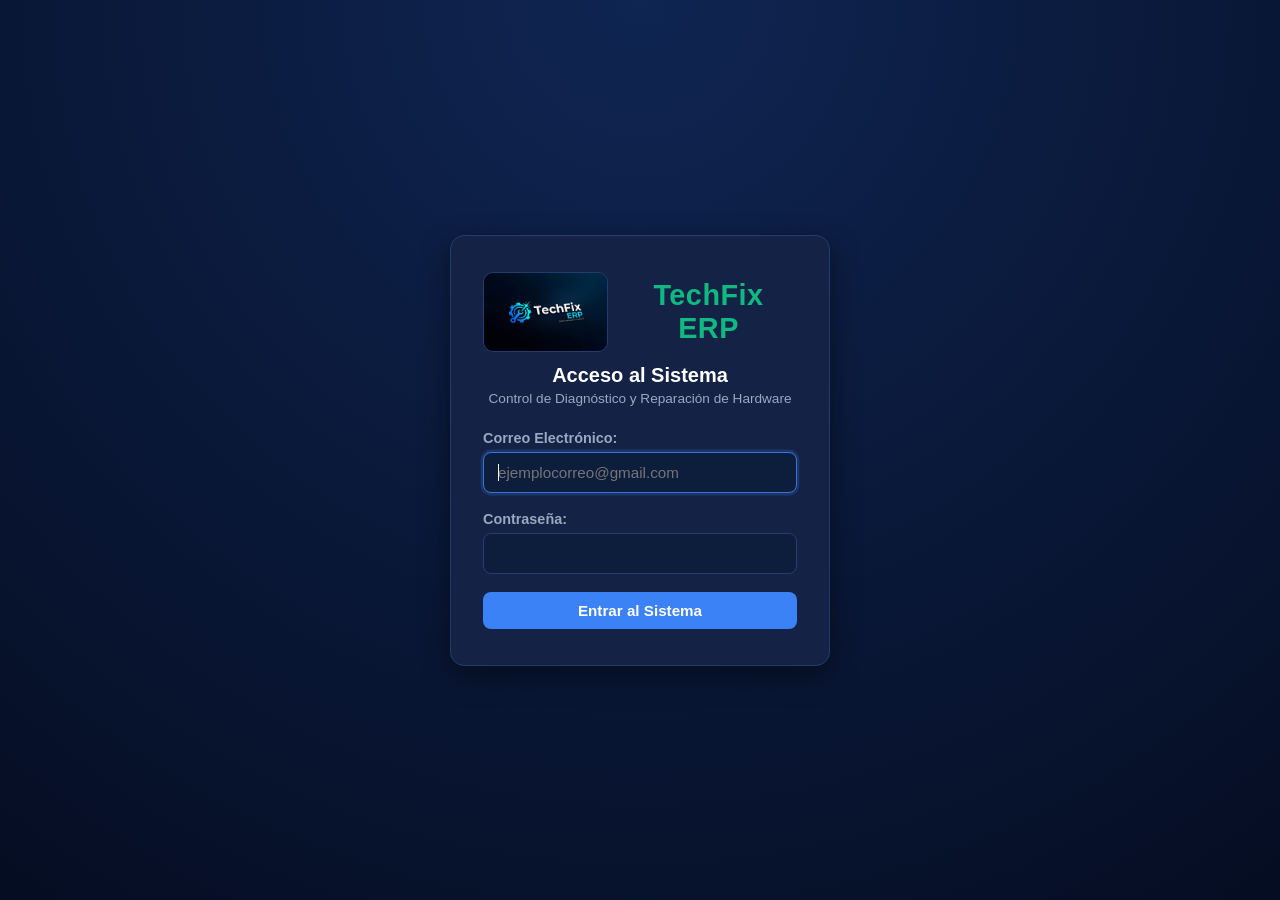
==== auditoria.html @ b665df89 "cambios" ====
<!DOCTYPE html>
<html lang="es">
<head>
    <meta charset="UTF-8">
    <meta name="viewport" content="width=device-width, initial-scale=1.0">
    <title>TechFix ERP - Auditoría y Trazabilidad</title>
    <link rel="stylesheet" href="CSS/estilos.css">
</head>
<body>

    <!-- Menú lateral común -->
    <div class="sidebar"></div>

    <!--  principal -->
    <div class="main-content">
        <div class="header">
            <div class="header-title-box">
                <h1>Auditoría y Trazabilidad Inmutable</h1>
                <p class="header-subtitle">Bitácora cronológica de operaciones y trazabilidad de cambios de estado protegida por triggers</p>
            </div>
            <div class="user-info"></div>
        </div>

        <!-- Pestañas aud-->
        <div class="tab-container">
            <button class="tab-btn active" id="tab-estados-btn" onclick="cambiarTabAuditoria('estados')">
                <img src="imgs/1785039-ff5722.svg" alt="" class="btn-icon-img"> Historial de Estados de Órdenes
            </button>
            <button class="tab-btn" id="tab-bitacora-btn" onclick="cambiarTabAuditoria('bitacora')">
                <img src="imgs/activity.svg" alt="" class="btn-icon-img"> Bitácora General del Sistema
            </button>
        </div>

        <!-- historial de estados órdenes -->
        <div id="seccion-estados">
            <div class="card" style="margin-bottom: 24px;">
                <div class="form-row" style="align-items: center; margin-bottom: 0;">
                    <div class="form-group" style="flex: 2; margin-bottom: 0;">
                        <label for="ordenAuditoriaSelect">Consultar Trazabilidad de la Orden:</label>
                        <select id="ordenAuditoriaSelect">
                            <option value="">-- Seleccionar Orden de Trabajo --</option>
                        </select>
                    </div>
                    <div style="flex: 1; text-align: right;">
                        <button class="btn btn-secondary btn-sm" onclick="cargarHistorialOrdenSeleccionada()">
                            Refrescar Historial
                        </button>
                    </div>
                </div>
            </div>

            <div class="table-container">
                <div class="table-header-flex">
                    <h2 id="titulo-historial-orden">Línea de Tiempo de Cambios de Estado</h2>
                    <span class="badge ready">
                        Registros Inmutables
                    </span>
                </div>
                <p class="header-subtitle" style="margin-bottom: 16px;">
                    Registro automático con marca de tiempo y usuario responsable para cada transición de estado de reparación.
                </p>

                <table>
                    <thead>
                        <tr>
                            <th>Fecha y Hora Exacta</th>
                            <th>Estado Anterior</th>
                            <th>Nuevo Estado</th>
                            <th>Usuario Responsable</th>
                            <th>Rol</th>
                            <th>Observaciones</th>
                        </tr>
                    </thead>
                    <tbody id="tabla-historial-estados">
                        <tr>
                            <td colspan="6" class="empty-state-card">Seleccione una orden para ver su trazabilidad.</td>
                        </tr>
                    </tbody>
                </table>
            </div>
        </div>

        <!-- bitácora general de auditoría -->
        <div id="seccion-bitacora" style="display: none;">
            <div class="table-container">
                <div class="table-header-flex">
                    <h2>Bitácora de Operaciones del Sistema (Últimos 100 Registros)</h2>
                    <button class="btn btn-secondary btn-sm" onclick="cargarBitacoraGeneral()">Actualizar Bitácora</button>
                </div>
                <p class="header-subtitle" style="margin-bottom: 16px;">
                    Auditoría integral de base de datos protegida ante modificaciones o eliminaciones.
                </p>

                <table>
                    <thead>
                        <tr>
                            <th>Fecha / Hora</th>
                            <th>Tabla</th>
                            <th>Operación</th>
                            <th>ID Registro</th>
                            <th>Usuario</th>
                            <th>Detalle de Acción</th>
                        </tr>
                    </thead>
                    <tbody id="tabla-bitacora-general">
                        <tr>
                            <td colspan="6" class="empty-state-card">Cargando bitácora general...</td>
                        </tr>
                    </tbody>
                </table>
            </div>
        </div>

    </div>

    <script src="JS/api.js"></script>
    <script src="JS/auditoria.js"></script>
</body>
</html>
---- CSS/estilos.css ----
:root {
    --bg-dark: #071330;
    --sidebar: #132448;
    --card-bg: #172a53;
    --card-hover: #1e3567;
    --border-color: #243d73;
    --text-main: #f3f4f6;
    --text-muted: #9ba8c0;
    --accent-blue: #3b82f6;
    --accent-hover: #2563eb;
    --success: #10b981;
    --warning: #f59e0b;
    --danger: #ef4444;
    --logo: #10b981;
    --input-bg: #0d1e3d;
}

* {
    margin: 0;
    padding: 0;
    box-sizing: border-box;
    font-family: 'Segoe UI', -apple-system, BlinkMacSystemFont, Tahoma, Geneva, Verdana, sans-serif;
}

body {
    background-color: var(--bg-dark);
    color: var(--text-main);
    display: flex;
    min-height: 100vh;
}

/* menu lateral*/
.sidebar {
    width: 260px;
    background-color: var(--sidebar);
    padding: 24px 16px;
    display: flex;
    flex-direction: column;
    border-right: 1px solid var(--border-color);
    box-shadow: 2px 0 10px rgba(0, 0, 0, 0.2);
}

.sidebar-logo-container {
    display: flex;
    align-items: center;
    gap: 12px;
    margin-bottom: 26px;
    border-bottom: 1px solid var(--border-color);
    padding-bottom: 16px;
    text-decoration: none;
}

.sidebar-logo-img {
    width: 110px;
    height: 80px;
    border-radius: 8px;
    object-fit: cover;
    border: 5px solid var(--border-color);
}

.sidebar-logo-text {
    font-size:1.5rem;
    font-weight: 700;
    color: var(--text-main);
    letter-spacing: 0.5px;
}

.menu-item {
    margin-bottom: 6px;
    border-radius: 8px;
    transition: all 0.2s ease;
}

.menu-item a {
    display: flex;
    align-items: center;
    gap: 12px;
    padding: 11px 14px;
    color: var(--text-muted);
    text-decoration: none;
    font-weight: 500;
    font-size: 0.92rem;
    border-radius: 8px;
    transition: 0.2s;
}

.menu-item:hover a,
.menu-item.active a {
    background-color: var(--accent-blue);
    color: #ffffff;
}

.menu-icon {
    width: 20px;
    height: 20px;
    object-fit: contain;
    filter: brightness(0) invert(0.85);
    flex-shrink: 0;
    transition: filter 0.2s;
}

.menu-item:hover .menu-icon,
.menu-item.active .menu-icon {
    filter: brightness(0) invert(1);
}

/* Contenido principal */
.main-content {
    flex: 1;
    padding: 30px;
    overflow-y: auto;
}

.header {
    display: flex;
    justify-content: space-between;
    align-items: center;
    margin-bottom: 28px;
    padding-bottom: 16px;
    border-bottom: 1px solid var(--border-color);
}

.header-title-box h1 {
    font-size: 1.8rem;
    font-weight: 700;
    color: #ffffff;
}

.header-subtitle {
    color: var(--text-muted);
    font-size: 0.9rem;
    margin-top: 4px;
}

.user-info {
    font-size: 0.92rem;
    color: var(--text-main);
    display: flex;
    align-items: center;
    gap: 12px;
}

.user-badge {
    color: white;
    padding: 3px 10px;
    border-radius: 12px;
    font-size: 0.75rem;
    margin-left: 8px;
    font-weight: bold;
}

.btn-logout {
    margin-left: 8px;
    padding: 6px 14px;
    background: #ef4444;
    color: white;
    border: none;
    border-radius: 6px;
    cursor: pointer;
    font-size: 0.85rem;
    font-weight: 600;
    transition: background 0.2s;
}

.btn-logout:hover {
    background: #dc2626;
}

/* tarjts del dashboard*/
.dashboard-cards {
    display: grid;
    grid-template-columns: repeat(auto-fit, minmax(220px, 1fr));
    gap: 20px;
    margin-bottom: 30px;
}

.card {
    background-color: var(--card-bg);
    padding: 22px;
    border-radius: 12px;
    border: 1px solid var(--border-color);
    border-left: 5px solid var(--accent-blue);
    box-shadow: 0 4px 12px rgba(0, 0, 0, 0.15);
    transition: transform 0.2s, background 0.2s;
}

.card:hover {
    transform: translateY(-2px);
    background-color: var(--card-hover);
}

.card h3 {
    color: var(--text-muted);
    font-size: 0.9rem;
    margin-bottom: 12px;
    text-transform: uppercase;
    letter-spacing: 0.5px;
}

.card .number {
    font-size: 2.2rem;
    font-weight: 700;
    color: #ffffff;
}

.card.warning {
    border-left-color: var(--warning);
}

.card.success {
    border-left-color: var(--success);
}

.card.danger {
    border-left-color: var(--danger);
}

/*forms y controles*/
.form-card-container {
    max-width: 800px;
    margin: 0 auto;
}

.two-column-layout {
    display: grid;
    grid-template-columns: 1fr 2fr;
    gap: 24px;
    align-items: start;
}

.taller-grid-layout,
.factura-grid-layout {
    display: grid;
    grid-template-columns: 1.2fr 1fr;
    gap: 24px;
    align-items: start;
}

.form-group {
    margin-bottom: 18px;
    display: flex;
    flex-direction: column;
    gap: 6px;
}

.form-group label {
    font-size: 0.9rem;
    font-weight: 600;
    color: var(--text-muted);
}

.form-row {
    display: grid;
    grid-template-columns: repeat(auto-fit, minmax(240px, 1fr));
    gap: 16px;
    margin-bottom: 16px;
}

.field-help-text {
    color: var(--text-muted);
    font-size: 0.78rem;
    margin-top: 4px;
}

.field-link {
    color: var(--accent-blue);
    text-decoration: none;
}
.field-link:hover {
    text-decoration: underline;
}

input[type="text"],
input[type="email"],
input[type="password"],
input[type="number"],
input[type="date"],
select,
textarea {
    width: 100%;
    padding: 11px 14px;
    background-color: var(--input-bg);
    color: var(--text-main);
    border: 1px solid var(--border-color);
    border-radius: 8px;
    font-size: 0.95rem;
    outline: none;
    transition: border-color 0.2s, box-shadow 0.2s;
}

input:focus,
select:focus,
textarea:focus {
    border-color: var(--accent-blue);
    box-shadow: 0 0 0 3px rgba(59, 130, 246, 0.25);
}

textarea {
    resize: vertical;
    min-height: 80px;
}

select option {
    background-color: var(--sidebar);
    color: var(--text-main);
}

/*alerts y cajas destacadas */
.alert-box-warning {
    background: rgba(245, 158, 11, 0.12);
    border: 1px solid var(--warning);
    border-radius: 8px;
    padding: 14px 18px;
    color: #fbbf24;
    margin-bottom: 18px;
    font-size: 0.92rem;
}

.alert-box-danger {
    background: rgba(239, 68, 68, 0.12);
    border: 1px solid var(--danger);
    border-radius: 8px;
    padding: 14px 18px;
    color: #fca5a5;
    margin-bottom: 18px;
    font-size: 0.92rem;
}

.alert-box-success {
    background: rgba(16, 185, 129, 0.12);
    border: 1px solid var(--success);
    border-radius: 8px;
    padding: 14px 18px;
    color: #34d399;
    margin-bottom: 18px;
    font-size: 0.92rem;
}

.summary-box {
    background: var(--input-bg);
    border: 1px solid var(--border-color);
    border-radius: 8px;
    padding: 14px 16px;
    margin-bottom: 16px;
    font-size: 0.92rem;
    line-height: 1.6;
}

.ticket-number-badge {
    text-align: center;
    background: rgba(16, 185, 129, 0.1);
    border: 1px solid rgba(16, 185, 129, 0.3);
    border-radius: 8px;
    padding: 16px;
    margin-bottom: 16px;
}

.ticket-number-display {
    color: #34d399;
    font-size: 2.2rem;
    margin: 4px 0;
    font-weight: 700;
    letter-spacing: 1px;
}

.empty-state-card {
    text-align: center;
    padding: 48px 24px;
    color: var(--text-muted);
}

.empty-state-icon {
    width: 52px;
    height: 52px;
    filter: brightness(0) invert(0.6);
    margin-bottom: 14px;
}

/* btns */
.btn {
    display: inline-flex;
    align-items: center;
    justify-content: center;
    gap: 8px;
    padding: 10px 18px;
    font-size: 0.95rem;
    font-weight: 600;
    border-radius: 8px;
    border: none;
    cursor: pointer;
    transition: all 0.2s;
    text-decoration: none;
}

.btn-primary {
    background-color: var(--accent-blue);
    color: white;
}
.btn-primary:hover {
    background-color: var(--accent-hover);
}

.btn-success {
    background-color: var(--success);
    color: white;
}
.btn-success:hover {
    background-color: #059669;
}

.btn-warning {
    background-color: var(--warning);
    color: #111827;
}
.btn-warning:hover {
    background-color: #d97706;
}

.btn-danger {
    background-color: var(--danger);
    color: white;
}
.btn-danger:hover {
    background-color: #dc2626;
}

.btn-secondary {
    background-color: var(--sidebar);
    color: var(--text-main);
    border: 1px solid var(--border-color);
}
.btn-secondary:hover {
    background-color: var(--card-hover);
}

.btn-sm {
    padding: 6px 12px;
    font-size: 0.82rem;
    border-radius: 6px;
}

.btn-full {
    width: 100%;
}

.btn-icon-img {
    width: 16px;
    height: 16px;
    filter: brightness(0) invert(1);
    vertical-align: middle;
}

/* tablas*/
.table-container {
    background-color: var(--card-bg);
    padding: 24px;
    border-radius: 12px;
    border: 1px solid var(--border-color);
    box-shadow: 0 4px 12px rgba(0, 0, 0, 0.15);
    margin-bottom: 24px;
    overflow-x: auto;
}

.table-header-flex {
    display: flex;
    justify-content: space-between;
    align-items: center;
    margin-bottom: 18px;
    flex-wrap: wrap;
    gap: 12px;
}

.table-container h2 {
    font-size: 1.3rem;
    color: #ffffff;
}

.search-input-field {
    max-width: 300px;
}

table {
    width: 100%;
    border-collapse: collapse;
}

th, td {
    padding: 14px 16px;
    text-align: left;
    border-bottom: 1px solid var(--border-color);
    font-size: 0.92rem;
}

th {
    color: var(--text-muted);
    font-weight: 600;
    text-transform: uppercase;
    font-size: 0.8rem;
    letter-spacing: 0.5px;
    background-color: rgba(19, 36, 72, 0.4);
}

tr:hover td {
    background-color: rgba(255, 255, 255, 0.02);
}

.cell-actions {
    display: flex;
    gap: 6px;
    flex-wrap: wrap;
}

/* badges y estados*/
.badge {
    display: inline-block;
    padding: 4px 10px;
    border-radius: 20px;
    font-size: 0.78rem;
    font-weight: 700;
    text-transform: uppercase;
    letter-spacing: 0.5px;
}

.badge.recibido {
    background-color: rgba(59, 130, 246, 0.2);
    color: #60a5fa;
    border: 1px solid rgba(59, 130, 246, 0.4);
}

.badge.diag {
    background-color: rgba(245, 158, 11, 0.2);
    color: #fbbf24;
    border: 1px solid rgba(245, 158, 11, 0.4);
}

.badge.ready,
.badge.reparado {
    background-color: rgba(16, 185, 129, 0.2);
    color: #34d399;
    border: 1px solid rgba(16, 185, 129, 0.4);
}

.badge.entregado {
    background-color: rgba(139, 92, 246, 0.2);
    color: #a78bfa;
    border: 1px solid rgba(139, 92, 246, 0.4);
}

.badge.danger,
.badge.baja-stock {
    background-color: rgba(239, 68, 68, 0.2);
    color: #f87171;
    border: 1px solid rgba(239, 68, 68, 0.4);
}

.badge.respaldo-si {
    background-color: rgba(239, 68, 68, 0.15);
    color: #fca5a5;
    border: 1px solid #ef4444;
}

.badge.respaldo-no {
    background-color: rgba(156, 163, 175, 0.15);
    color: #9ca3af;
}

.badge.mov-entrada {
    background-color: rgba(16, 185, 129, 0.2);
    color: #34d399;
}
.badge.mov-salida {
    background-color: rgba(239, 68, 68, 0.2);
    color: #f87171;
}
.badge.mov-ajuste {
    background-color: rgba(245, 158, 11, 0.2);
    color: #fbbf24;
}

/* tabs de navegacion */
.tab-container {
    display: flex;
    gap: 8px;
    margin-bottom: 20px;
    border-bottom: 1px solid var(--border-color);
    padding-bottom: 8px;
}

.tab-btn {
    padding: 10px 18px;
    background: transparent;
    border: none;
    color: var(--text-muted);
    font-size: 0.95rem;
    font-weight: 600;
    cursor: pointer;
    border-radius: 8px;
    transition: all 0.2s;
    display: flex;
    align-items: center;
    gap: 8px;
}

.tab-btn:hover {
    color: #ffffff;
    background-color: rgba(255, 255, 255, 0.05);
}

.tab-btn.active {
    background-color: var(--accent-blue);
    color: #ffffff;
}

/* model de ventana */
.modal-overlay {
    position: fixed;
    top: 0;
    left: 0;
    width: 100vw;
    height: 100vh;
    background: rgba(0, 0, 0, 0.7);
    backdrop-filter: blur(4px);
    display: none;
    justify-content: center;
    align-items: center;
    z-index: 10000;
    padding: 20px;
}

.modal-overlay.active {
    display: flex;
}

.modal-content {
    background: var(--card-bg);
    border: 1px solid var(--border-color);
    border-radius: 14px;
    width: 100%;
    max-width: 600px;
    max-height: 90vh;
    overflow-y: auto;
    padding: 28px;
    box-shadow: 0 10px 30px rgba(0, 0, 0, 0.5);
    position: relative;
    animation: modalIn 0.25s ease;
}

@keyframes modalIn {
    from { transform: scale(0.95); opacity: 0; }
    to { transform: scale(1); opacity: 1; }
}

.modal-header {
    display: flex;
    justify-content: space-between;
    align-items: center;
    margin-bottom: 20px;
    border-bottom: 1px solid var(--border-color);
    padding-bottom: 12px;
}

.modal-close {
    background: none;
    border: none;
    color: var(--text-muted);
    font-size: 1.5rem;
    cursor: pointer;
}
.modal-close:hover {
    color: #ffffff;
}

.modal-actions {
    display: flex;
    gap: 10px;
    justify-content: flex-end;
    margin-top: 20px;
}

/* formato de impresion*/
#seccion-ticket,
#seccion-factura-imprimir {
    display: none;
}

@media print {
    body * {
        visibility: hidden !important;
    }

    #seccion-ticket,
    #seccion-ticket *,
    #seccion-factura-imprimir,
    #seccion-factura-imprimir * {
        visibility: visible !important;
    }

    #seccion-ticket {
        display: block !important;
        position: absolute;
        left: 0;
        top: 0;
        width: 100%;
        color: #000 !important;
        background: #fff !important;
        padding: 30px;
        font-family: Arial, sans-serif;
    }

    #seccion-factura-imprimir {
        display: block !important;
        position: absolute;
        left: 0;
        top: 0;
        width: 100%;
        color: #000 !important;
        background: #fff !important;
        padding: 30px;
        font-family: Arial, sans-serif;
    }
}
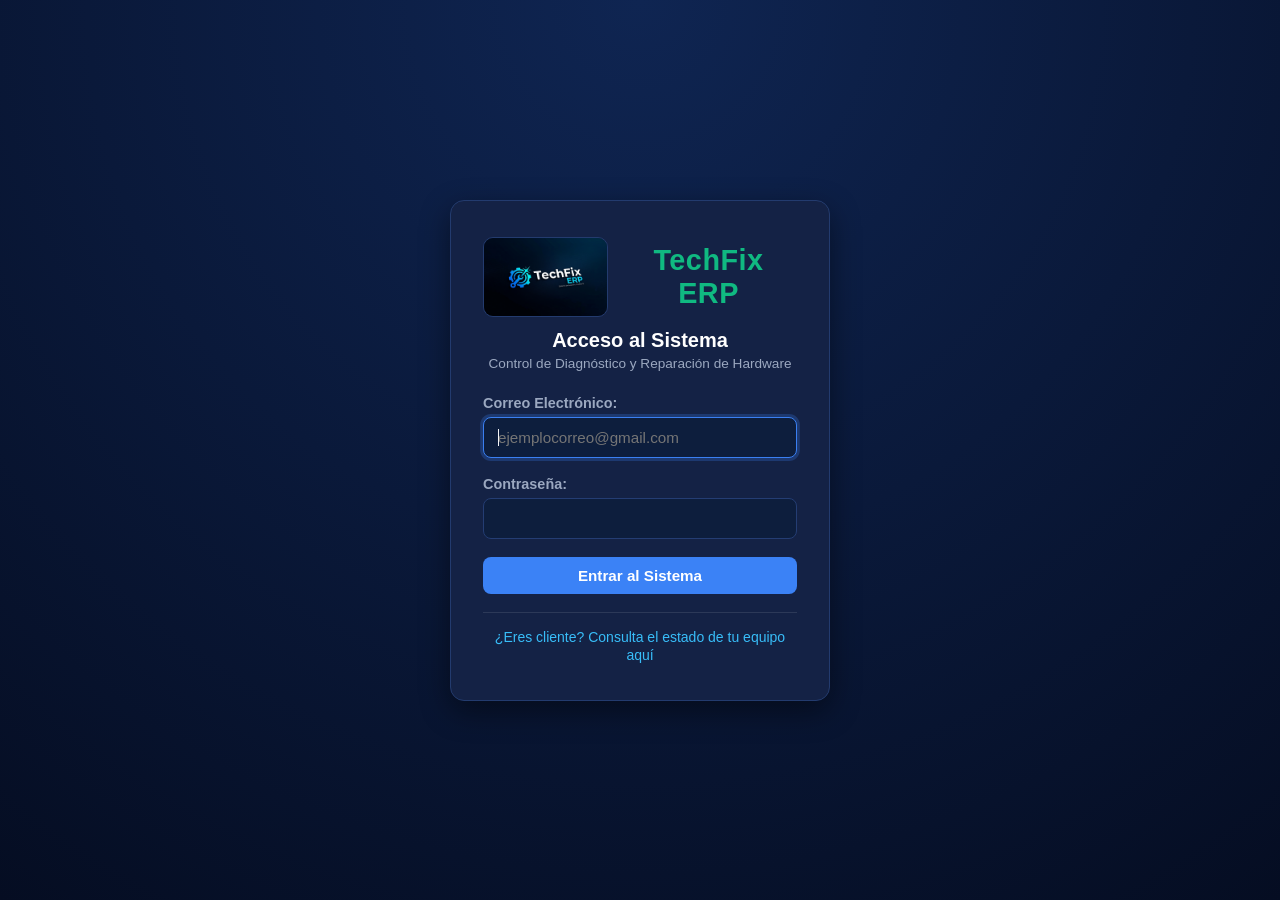
==== commit a2bb8f6b: "entregaFinal" ====
--- a/auditoria.html
+++ b/auditoria.html
@@ -99,12 +99,11 @@
                             <th>Operación</th>
                             <th>ID Registro</th>
                             <th>Usuario</th>
-                            <th>Detalle de Acción</th>
                         </tr>
                     </thead>
                     <tbody id="tabla-bitacora-general">
                         <tr>
-                            <td colspan="6" class="empty-state-card">Cargando bitácora general...</td>
+                            <td colspan="5" class="empty-state-card">Cargando bitácora general...</td>
                         </tr>
                     </tbody>
                 </table>
--- a/CSS/estilos.css
+++ b/CSS/estilos.css
@@ -363,6 +363,42 @@
     letter-spacing: 1px;
 }
 
+/* qr y token del ticket */
+.qr-box {
+    display: flex;
+    justify-content: center;
+    margin: 12px auto 4px;
+}
+
+.qr-box img,
+.qr-box canvas {
+    background: #fff;
+    padding: 8px;
+    border-radius: 6px;
+}
+
+.ticket-token {
+    font-family: Consolas, monospace;
+    font-weight: 700;
+    letter-spacing: 2px;
+    color: #60a5fa;
+}
+
+.ticket-qr-print {
+    text-align: center;
+    margin: 14px 0;
+}
+
+.ticket-qr-print .qr-box img,
+.ticket-qr-print .qr-box canvas {
+    padding: 0;
+}
+
+.ticket-qr-print .ticket-token {
+    color: #000;
+    font-size: 18px;
+}
+
 .empty-state-card {
     text-align: center;
     padding: 48px 24px;
